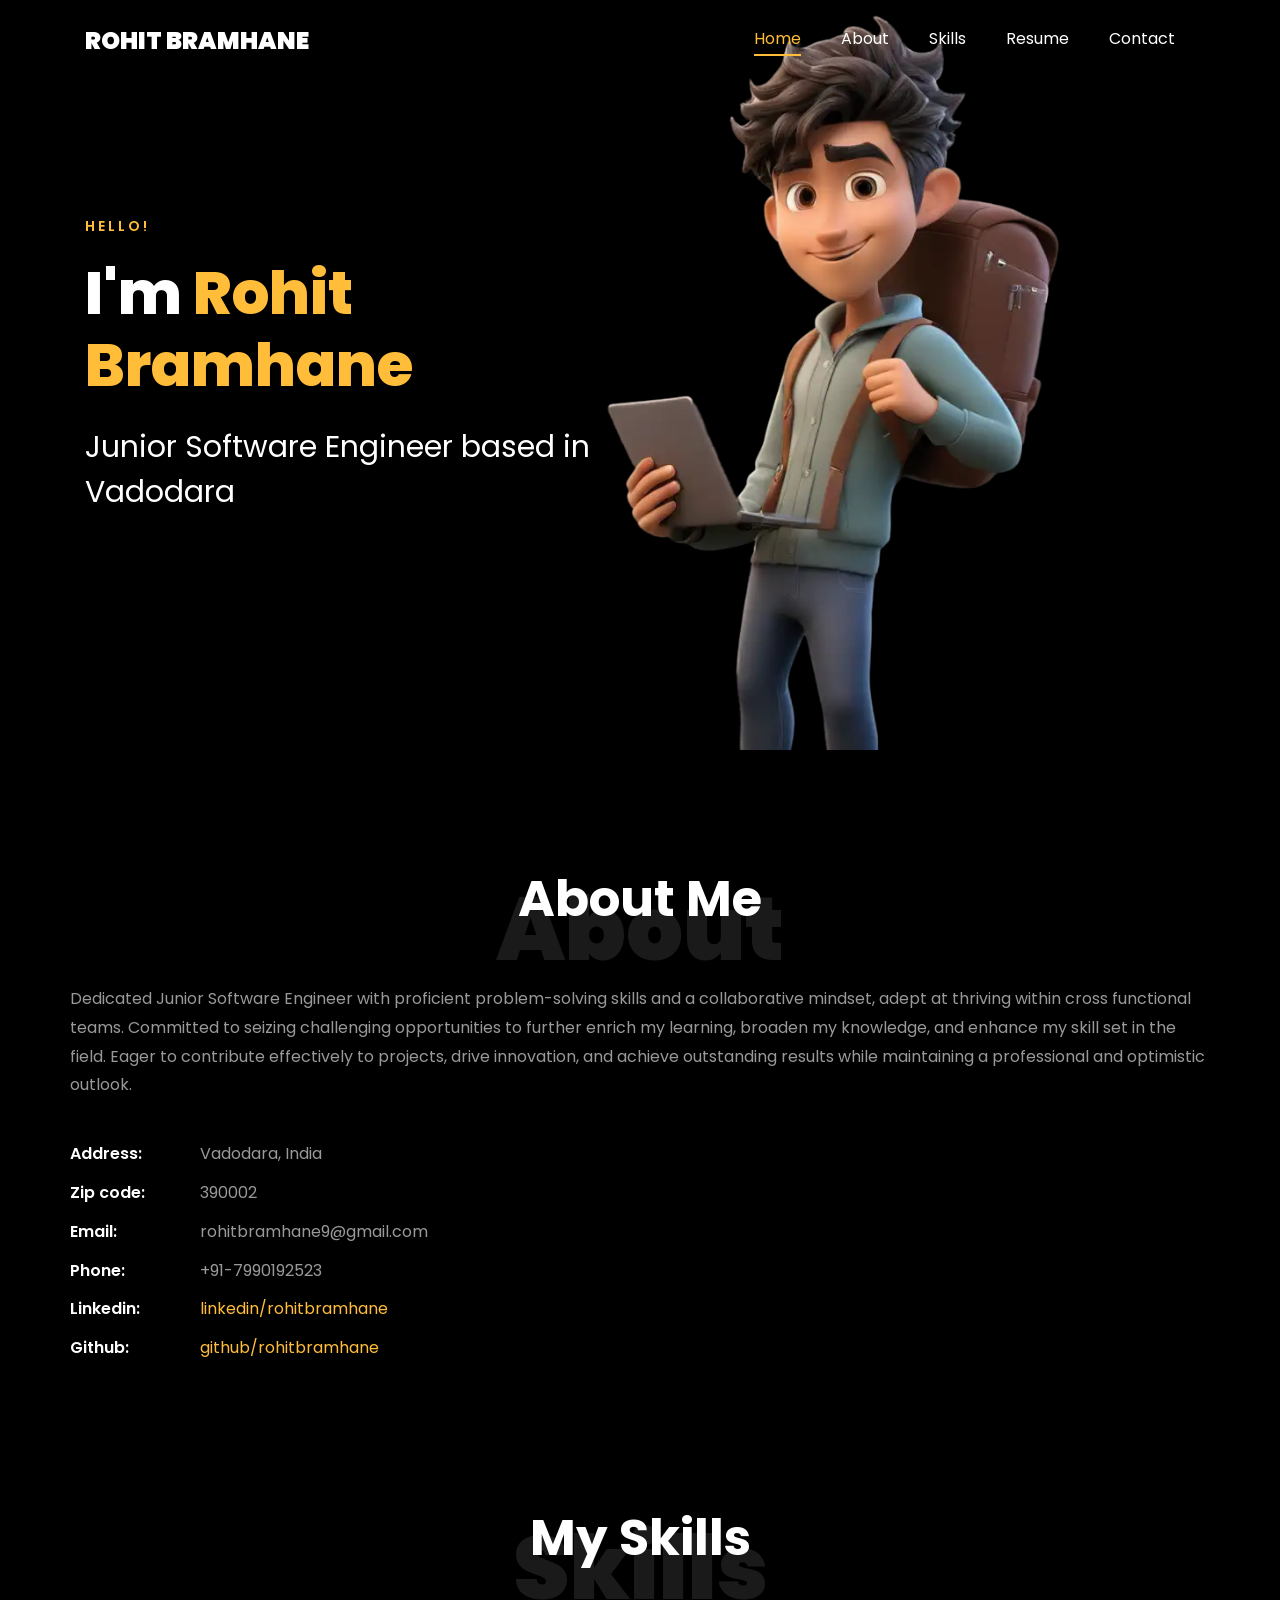
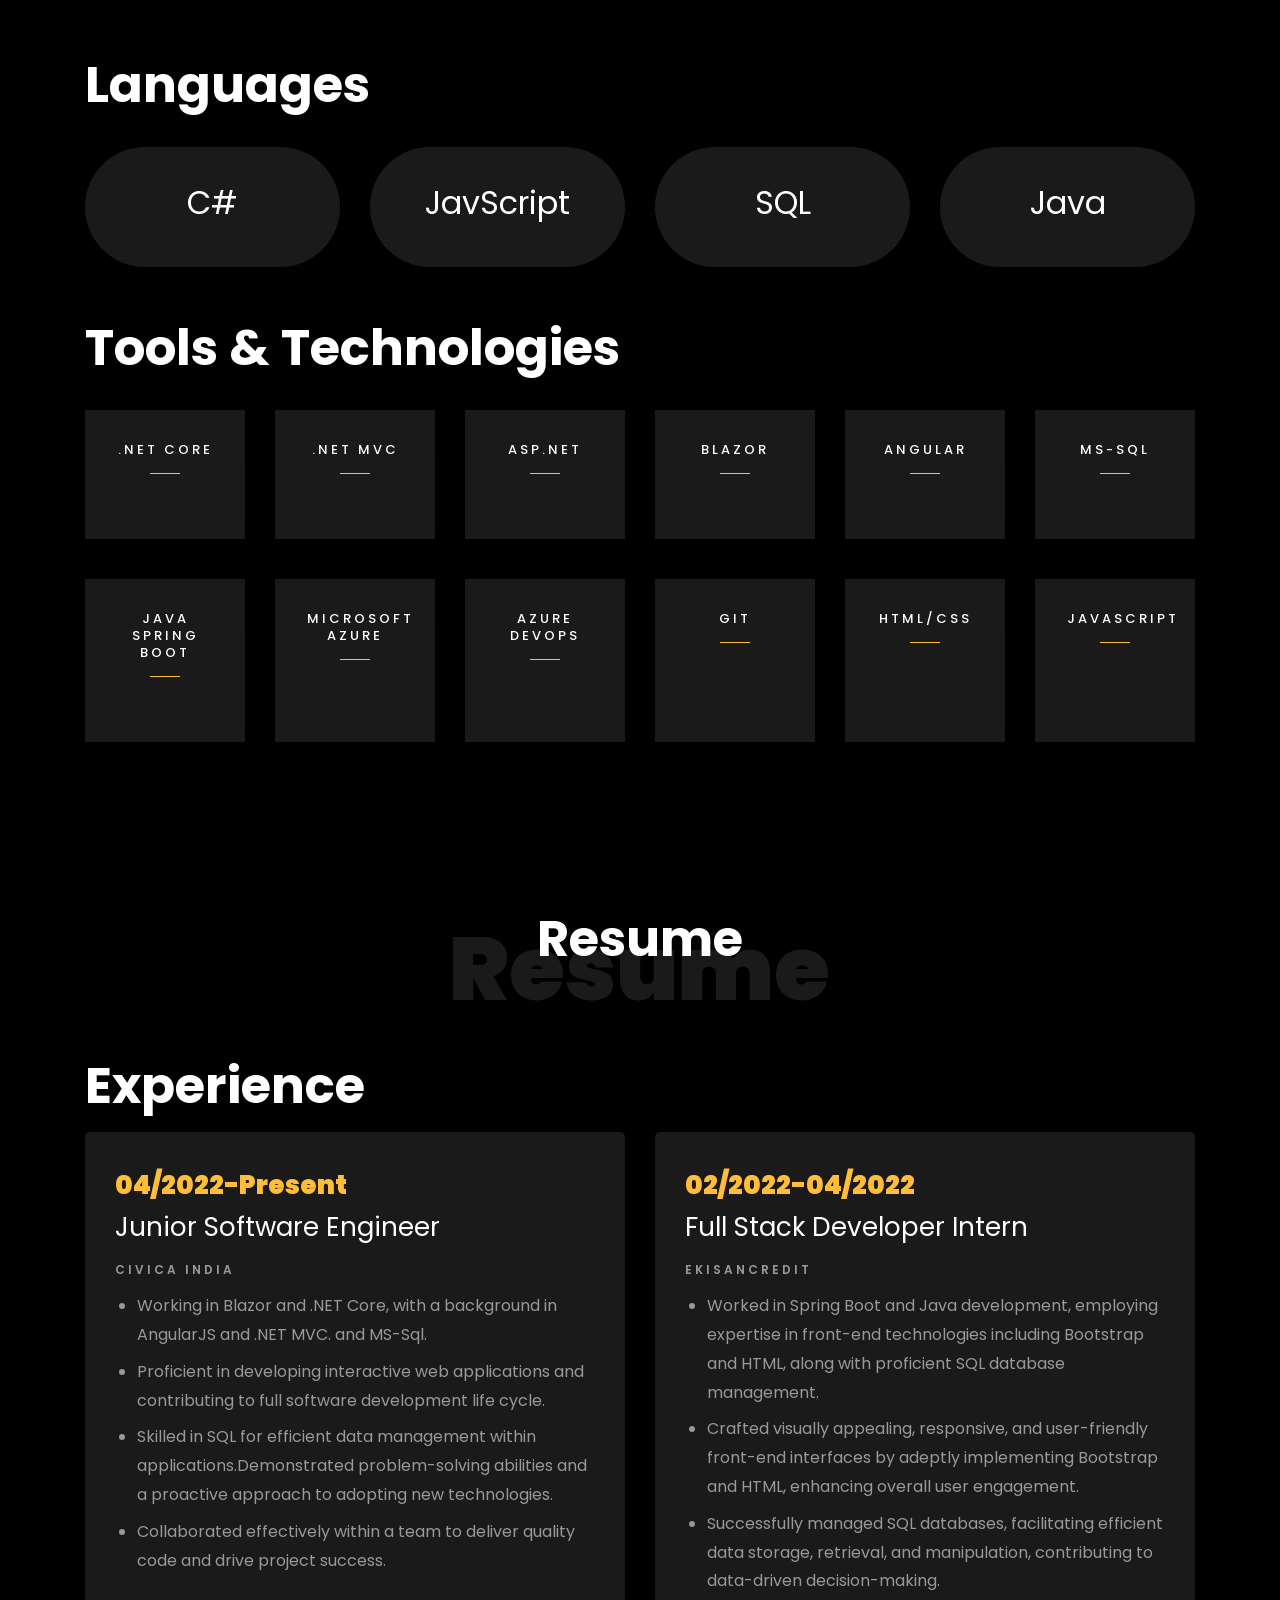
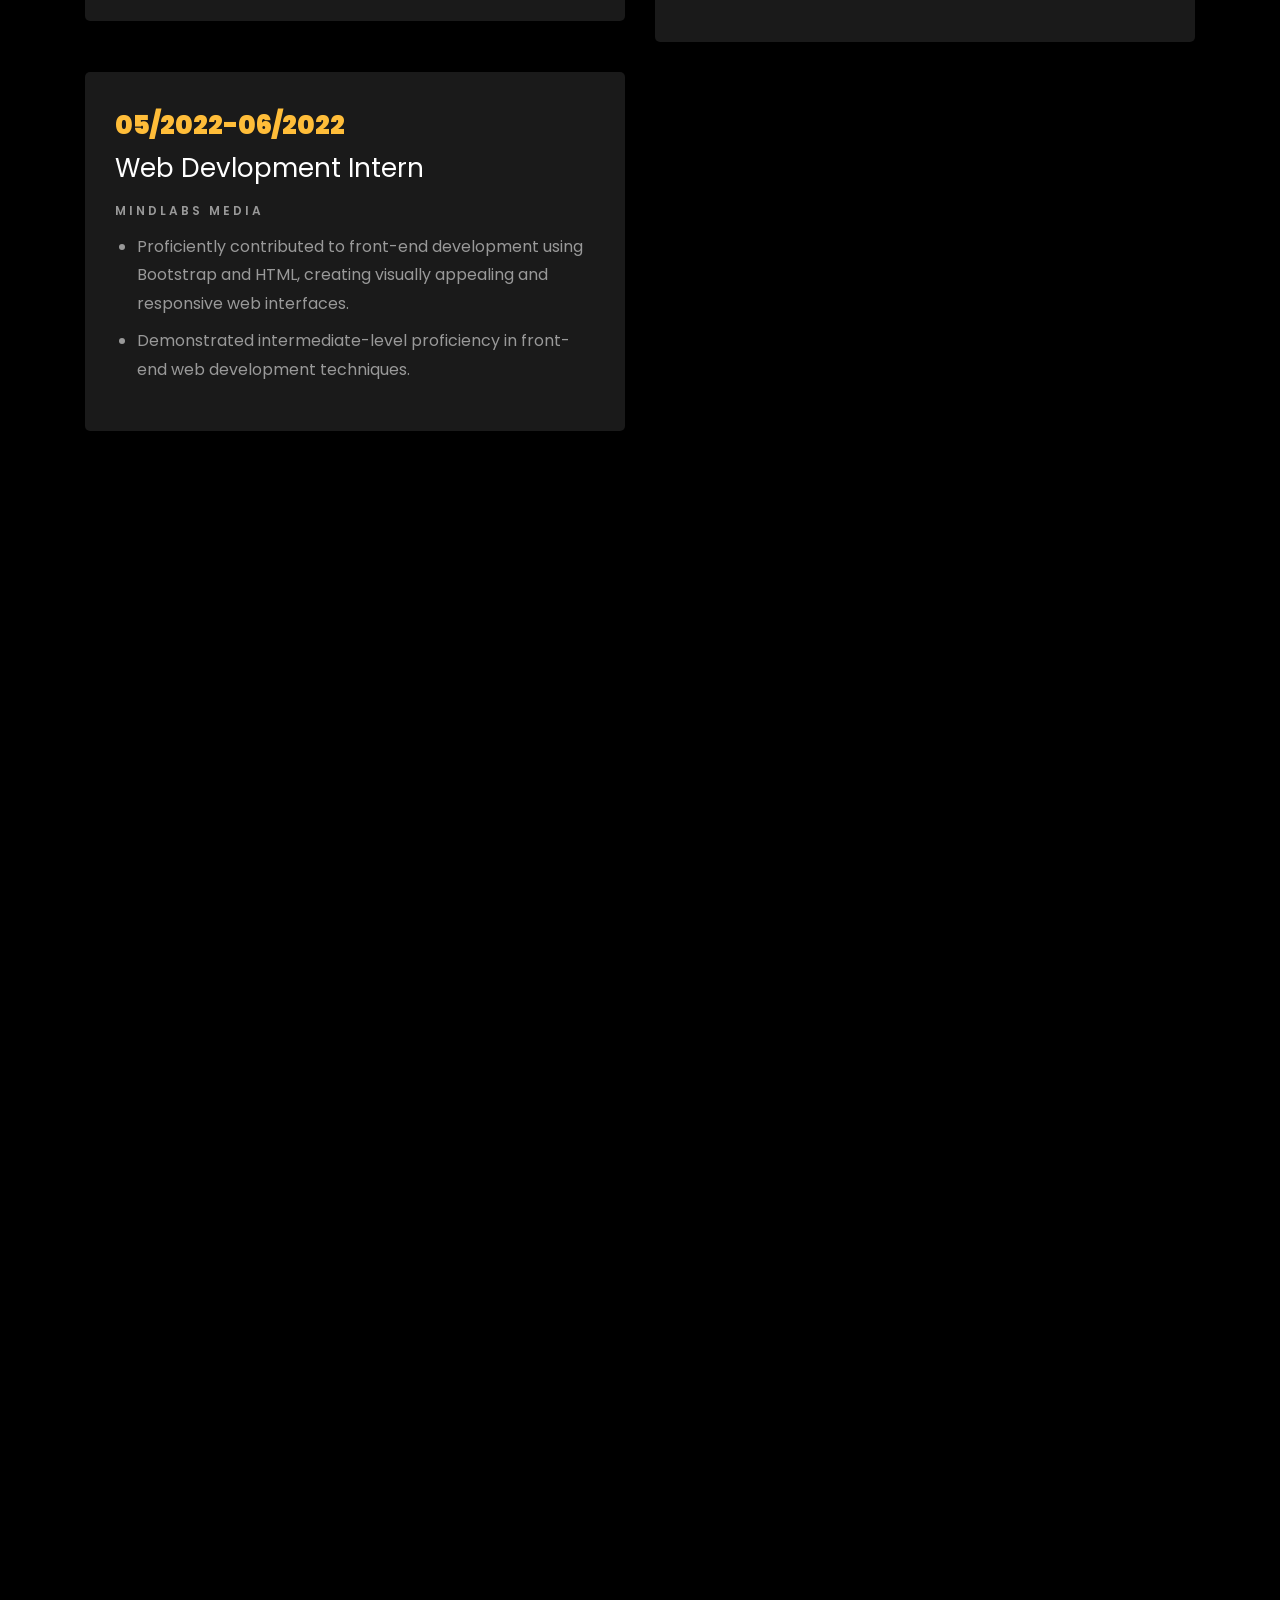
==== Rohit-Portfolio/index.html @ 4431d7fe "Initial-Commit added portfolio project created with Html/Css and Javascript" ====
<!DOCTYPE html>
<html lang="en">

<head>
	<title>Rohit Portfolio Website</title>
	<meta charset="utf-8">
	<meta name="viewport" content="width=device-width, initial-scale=1, shrink-to-fit=no">

	<link href="https://fonts.googleapis.com/css?family=Poppins:100,200,300,400,500,600,700,800,900" rel="stylesheet">

	<link rel="stylesheet" href="css/open-iconic-bootstrap.min.css">
	<link rel="stylesheet" href="css/animate.css">

	<link rel="stylesheet" href="css/owl.carousel.min.css">
	<link rel="stylesheet" href="css/owl.theme.default.min.css">
	<link rel="stylesheet" href="css/magnific-popup.css">

	<link rel="stylesheet" href="css/aos.css">

	<link rel="stylesheet" href="css/ionicons.min.css">

	<link rel="stylesheet" href="css/flaticon.css">
	<link rel="stylesheet" href="css/icomoon.css">
	<link rel="stylesheet" href="css/style.css">
</head>

<body data-spy="scroll" data-target=".site-navbar-target" data-offset="300">


	<nav class="navbar navbar-expand-lg navbar-dark ftco_navbar ftco-navbar-light site-navbar-target" id="ftco-navbar">
		<div class="container">
			<a class="navbar-brand" href="index.html">Rohit Bramhane</a>
			<button class="navbar-toggler js-fh5co-nav-toggle fh5co-nav-toggle" type="button" data-toggle="collapse"
				data-target="#ftco-nav" aria-controls="ftco-nav" aria-expanded="false" aria-label="Toggle navigation">
				<span class="oi oi-menu"></span> Menu
			</button>

			<div class="collapse navbar-collapse" id="ftco-nav">
				<ul class="navbar-nav nav ml-auto">
					<li class="nav-item"><a href="#home-section" class="nav-link"><span>Home</span></a></li>
					<li class="nav-item"><a href="#about-section" class="nav-link"><span>About</span></a></li>
					<li class="nav-item"><a href="#skills-section" class="nav-link"><span>Skills</span></a></li>
					<li class="nav-item"><a href="#resume-section" class="nav-link"><span>Resume</span></a></li>
					<li class="nav-item"><a href="#contact-section" class="nav-link"><span>Contact</span></a></li>
				</ul>
			</div>
		</div>
	</nav>
	<section id="home-section" class="hero">
		<div class="home-slider  owl-carousel">
			<div class="slider-item ">
				<div class="overlay"></div>
				<div style="max-width: 1000px;" class="container">
					<div class="row d-md-flex no-gutters slider-text align-items-end justify-content-end"
						data-scrollax-parent="true">
						<div class="one-third js-fullheight order-md-last img"
							style="background-image:url(images/software-engineer-img.webp);">
						</div>
						<div class="one-forth d-flex  align-items-center ftco-animate"
							data-scrollax=" properties: { translateY: '70%' }">
							<div class="text">
								<span class="subheading">Hello!</span>
								<h1 class="mb-4 mt-3">I'm <span>Rohit Bramhane</span></h1>
								<h2 class="mb-4">Junior Software Engineer based in Vadodara</h2>
							</div>
						</div>
					</div>
				</div>
			</div>		
	</section>

	<section class="ftco-about img ftco-section ftco-no-pb" id="about-section">
		<div class="container">
			<div class="row d-flex">
					<div class="row justify-content-center pb-3">
						<div class="col-md-12 heading-section ftco-animate">
							<div class="col-md-12 heading-section text-center ftco-animate">
							<h1 class="big big-2">About</h1>
							<h2 class="mb-4">About Me</h2>
							</div>
							<p class="pt-4">Dedicated Junior Software Engineer with proficient problem-solving skills and a collaborative mindset, adept at
								thriving within cross functional teams. Committed to seizing challenging opportunities to further enrich my
								learning, broaden my knowledge, and enhance my skill set in the field. Eager to contribute effectively to projects,
								drive innovation, and achieve outstanding results while maintaining a professional and optimistic outlook.</p>
							<ul class="about-info mt-4 px-md-0 px-2">
								<li class="d-flex"><span>Address:</span> <span>Vadodara, India</span></li>
								<li class="d-flex"><span>Zip code:</span> <span>390002</span></li>
								<li class="d-flex"><span>Email:</span> <span>rohitbramhane9@gmail.com</span></li>
								<li class="d-flex"><span>Phone: </span> <span>+91-7990192523</span></li>
								<li class="d-flex"><span>Linkedin: </span> <a href="https://www.linkedin.com/in/rohit-bramhane-777473171/">linkedin/rohitbramhane</a></li>
								<li class="d-flex"><span>Github: </span> <a href="https://github.com/rohitbramhane">github/rohitbramhane</a></li>
							</ul>
						</div>
					</div>
			</div>
		</div>
	</section>

	<section class="ftco-section pb-2" id="skills-section">
		<div class="container">
			<div class="row justify-content-center pb-5">
				<div class="col-md-12 heading-section text-center ftco-animate">
					<h1 class="big big-2">Skills</h1>
					<h2 class="mb-4">My Skills</h2>
				</div>
			</div>
			<div class="row mb-3">
				<div class="col-md-6 heading-section text-left ftco-animate">
					<h2 class="">Languages</h2>			
				</div>
			</div>
			<div class="row">
				<div class="col-md-3 text-center d-flex ftco-animate">
					<a style="border-radius: 4rem;" href="#" class="services-1">
						<div class="desc">
							<h2 class="">C#</h3>
						</div>
					</a>
				</div>
				<div class="col-md-3 text-center d-flex ftco-animate">
					<a style="border-radius: 4rem;" href="#" class="services-1">
						<div class="desc">
							<h2 class="">JavScript</h3>
						</div>
					</a>
				</div>
				<div class="col-md-3 text-center d-flex ftco-animate">
					<a style="border-radius: 4rem;" href="#" class="services-1">
						<div class="desc">
							<h2 class="">SQL</h3>
						</div>
					</a>
				</div>
				<div class="col-md-3 text-center d-flex ftco-animate">
					<a style="border-radius: 4rem;" href="#" class="services-1">
						<div class="desc">
							<h2 class="">Java</h3>
						</div>
					</a>
				</div>
			</div>
			<div class="row mb-3 mt-1">
				<div class="col-md-12 heading-section text-left ftco-animate">
					<h2 class="">Tools & Technologies</h2>			
				</div>
			</div>
			<div class="row">
				<div class="col-md-2 text-center d-flex ftco-animate">
					<a href="#" class="services-1">
						<div class="desc">
							<h3 class="mb-5">.NET Core</h3>
						</div>
					</a>
				</div>
				<div class="col-md-2 text-center d-flex ftco-animate">
					<a href="#" class="services-1">
						<div class="desc">
							<h3 class="mb-5">.NET MVC</h3>
						</div>
					</a>
				</div>
				<div class="col-md-2 text-center d-flex ftco-animate">
					<a href="#" class="services-1">
						<div class="desc">
							<h3 class="mb-5">ASP.NET</h3>
						</div>
					</a>
				</div>
				<div class="col-md-2 text-center d-flex ftco-animate">
					<a href="#" class="services-1">
						<div class="desc">
							<h3 class="mb-5">Blazor</h3>
						</div>
					</a>
				</div>
				<div class="col-md-2 text-center d-flex ftco-animate">
					<a href="#" class="services-1">
						<div class="desc">
							<h3 class="mb-5">Angular</h3>
						</div>
					</a>
				</div>
				<div class="col-md-2 text-center d-flex ftco-animate">
					<a href="#" class="services-1">
						<div class="desc">
							<h3 class="mb-5">MS-SQL</h3>
						</div>
					</a>
				</div>				
			</div>
			<div class="row">
				<div class="col-md-2 text-center d-flex ftco-animate">
					<a href="#" class="services-1">
						<div class="desc">
							<h3 class="mb-5">Java Spring Boot</h3>
						</div>
					</a>
				</div>
				<div class="col-md-2 text-center d-flex ftco-animate">
					<a href="#" class="services-1">
						<div class="desc">
							<h3 class="mb-5">Microsoft Azure</h3>
						</div>
					</a>
				</div>
				<div class="col-md-2 text-center d-flex ftco-animate">
					<a href="#" class="services-1">
						<div class="desc">
							<h3 class="mb-5">Azure Devops</h3>
						</div>
					</a>
				</div>
				<div class="col-md-2 text-center d-flex ftco-animate">
					<a href="#" class="services-1">
						<div class="desc">
							<h3 class="mb-5">Git</h3>
						</div>
					</a>
				</div>
				<div class="col-md-2 text-center d-flex ftco-animate">
					<a href="#" class="services-1">
						<div class="desc">
							<h3 class="mb-5">Html/Css</h3>
						</div>
					</a>
				</div>
				<div class="col-md-2 text-center d-flex ftco-animate">
					<a href="#" class="services-1">
						<div class="desc">
							<h3 class="mb-5">Javascript</h3>	
						</div>
					</a>
				</div>
			</div>
		</div>
	</section>

	<section class="ftco-section ftco-no-pb" id="resume-section">
		<div class="container">
			<div class="row justify-content-center pb-5">
				<div class="col-md-10 heading-section text-center ftco-animate">
					<h1 class="big big-2">Resume</h1>
					<h2 class="mb-4">Resume</h2>			
				</div>
			</div>
			<div class="row">
				<div class="col-md-6 heading-section text-left ftco-animate">
					<h2 class="">Experience</h2>			
				</div>
			</div>
			<div class="row">
				<div class="col-md-6">
					<div class="resume-wrap ftco-animate">
						<span class="date">04/2022-Present</span>
						<h2>Junior Software Engineer</h2>
						<span class="position">Civica India</span>
						<ul style="padding-inline-start: 22px;">
						<li class="mt-2">Working in Blazor and .NET Core, with a background in AngularJS and .NET MVC. and MS-Sql.</li>
						<li class="mt-2">Proficient in developing interactive web applications and contributing to full software development life cycle.</li>
						<li class="mt-2">Skilled in SQL for efficient data management within applications.Demonstrated problem-solving abilities and a proactive approach to adopting new technologies.</li>
						<li class="mt-2">Collaborated effectively within a team to deliver quality code and drive project success.</li>
						</ul>
					</div>
				</div>
				<div class="col-md-6">
					<div class="resume-wrap ftco-animate">
						<span class="date">02/2022-04/2022</span>
						<h2>Full Stack Developer Intern</h2>
						<span class="position">EKisanCredit</span>
						<ul style="padding-inline-start: 22px;">
							<li class="mt-2">Worked in Spring Boot and Java development, employing expertise
								in front-end technologies including Bootstrap and HTML, along with
								proficient SQL database management. </li>
							<li class="mt-2">Crafted visually appealing, responsive, and user-friendly front-end
								interfaces by adeptly implementing Bootstrap and HTML, enhancing overall user engagement.</li>
							<li class="mt-2">Successfully managed SQL databases, facilitating efficient data
								storage, retrieval, and manipulation, contributing to data-driven decision-making.</li>
						</ul>
					</div>					
				</div>
			</div>
			<div class="row">
				<div class="col-md-6">
					<div class="resume-wrap ftco-animate">
						<span class="date">05/2022-06/2022</span>
						<h2>Web Devlopment Intern</h2>
						<span class="position">MindLabs Media</span>
						<ul style="padding-inline-start: 22px;">
							<li class="mt-2">Proficiently contributed to front-end development using Bootstrap
								and HTML, creating visually appealing and responsive web
								interfaces.</li>
							<li class="mt-2">Demonstrated intermediate-level proficiency in front-end web
								development techniques.</li>
						</ul>
					</div>					
				</div>
			</div>
			<div class="row">
				<div class="col-md-6 heading-section text-left ftco-animate">
					<h2 class="">Education</h2>			
				</div>
			</div>
			<div class="row">
				<div class="col-md-6">
					<div class="resume-wrap ftco-animate">
						<span class="date">2018-2022</span>
						<h2>Bachelor of Engineering (B.E) in Computer Science & Technology</h2>
						<span class="position">ITM UNIVERSE (Gujarat Technological University)</span>
					</div>
				</div>
			</div>
			<div class="row">
				<div class="col-md-12 heading-section text-left ftco-animate">
					<h2 class="">Awards & Certifications</h2>			
				</div>
			</div>
			<div class="row">
				<div class="col-md-6">
					<a href="https://learn.microsoft.com/en-gb/users/rohitbramhane-9263/credentials/42733f1e4c0c6d3e?ref=https%3A%2F%2Fwww.linkedin.com%2F">
					<div class="resume-wrap ftco-animate">
						<h2>Microsoft Azure Fundamentals &nbsp;&nbsp;&nbsp;&nbsp;&nbsp; AZ-900</h2>
						<span class="position">Microsoft</span>
					</div>
				</a>
				</div>
			</div>
		</div>
	</section>

	<section class="ftco-section contact-section ftco-no-pb" id="contact-section">
		<div class="container">
			<div class="row justify-content-center mb-5 pb-3">
				<div class="col-md-7 heading-section text-center ftco-animate">
					<h1 class="big big-2">Contact</h1>
					<h2 class="mb-4">Contact Me</h2>
				</div>
			</div>

			<div class="row d-flex contact-info mb-5">
				<div class="col-md-6 col-lg-3 d-flex ftco-animate">
					<div class="align-self-stretch box p-4 text-center">
						<div class="icon d-flex align-items-center justify-content-center">
							<span class="icon-map-signs"></span>
						</div>
						<h3 class="mb-4">Address</h3>
						<p>Vadodara, Gujarat</p>
					</div>
				</div>
				<div class="col-md-6 col-lg-3 d-flex ftco-animate">
					<div class="align-self-stretch box p-4 text-center">
						<div class="icon d-flex align-items-center justify-content-center">
							<span class="icon-phone2"></span>
						</div>
						<h3 class="mb-4">Contact Number</h3>
						<p><a href="tel://1234567920">+91 7990192523</a></p>
					</div>
				</div>
				<div class="col-md-6 col-lg-3 d-flex ftco-animate">
					<div class="align-self-stretch box p-4 text-center">
						<div class="icon d-flex align-items-center justify-content-center">
							<span class="icon-paper-plane"></span>
						</div>
						<h3 class="mb-4">Email Address</h3>
						<p><a href="mailto:info@yoursite.com">rohitbramhane9@gmail.com</a></p>
					</div>
				</div>
				<div class="col-md-6 col-lg-3 d-flex ftco-animate">
					<div class="align-self-stretch box p-4 text-center">
						<div class="icon d-flex align-items-center justify-content-center">
							<span class="icon-globe"></span>
						</div>
						<h3 class="mb-4">Linkedin</h3>
						<p><a href="https://www.linkedin.com/in/rohit-bramhane-777473171/">linkedin/rohitbramhane</a></p>
					</div>
				</div>
			</div>			
		</div>
	</section>
	
	<!-- loader -->
	<div id="ftco-loader" class="show fullscreen"><svg class="circular" width="48px" height="48px">
			<circle class="path-bg" cx="24" cy="24" r="22" fill="none" stroke-width="4" stroke="#eeeeee" />
			<circle class="path" cx="24" cy="24" r="22" fill="none" stroke-width="4" stroke-miterlimit="10"
				stroke="#F96D00" />
		</svg></div>


	<script src="js/jquery.min.js"></script>
	<script src="js/jquery-migrate-3.0.1.min.js"></script>
	<script src="js/popper.min.js"></script>
	<script src="js/bootstrap.min.js"></script>
	<script src="js/jquery.easing.1.3.js"></script>
	<script src="js/jquery.waypoints.min.js"></script>
	<script src="js/jquery.stellar.min.js"></script>
	<script src="js/owl.carousel.min.js"></script>
	<script src="js/jquery.magnific-popup.min.js"></script>
	<script src="js/aos.js"></script>
	<script src="js/jquery.animateNumber.min.js"></script>
	<script src="js/scrollax.min.js"></script>

	<script src="js/main.js"></script>

</body>
</html>
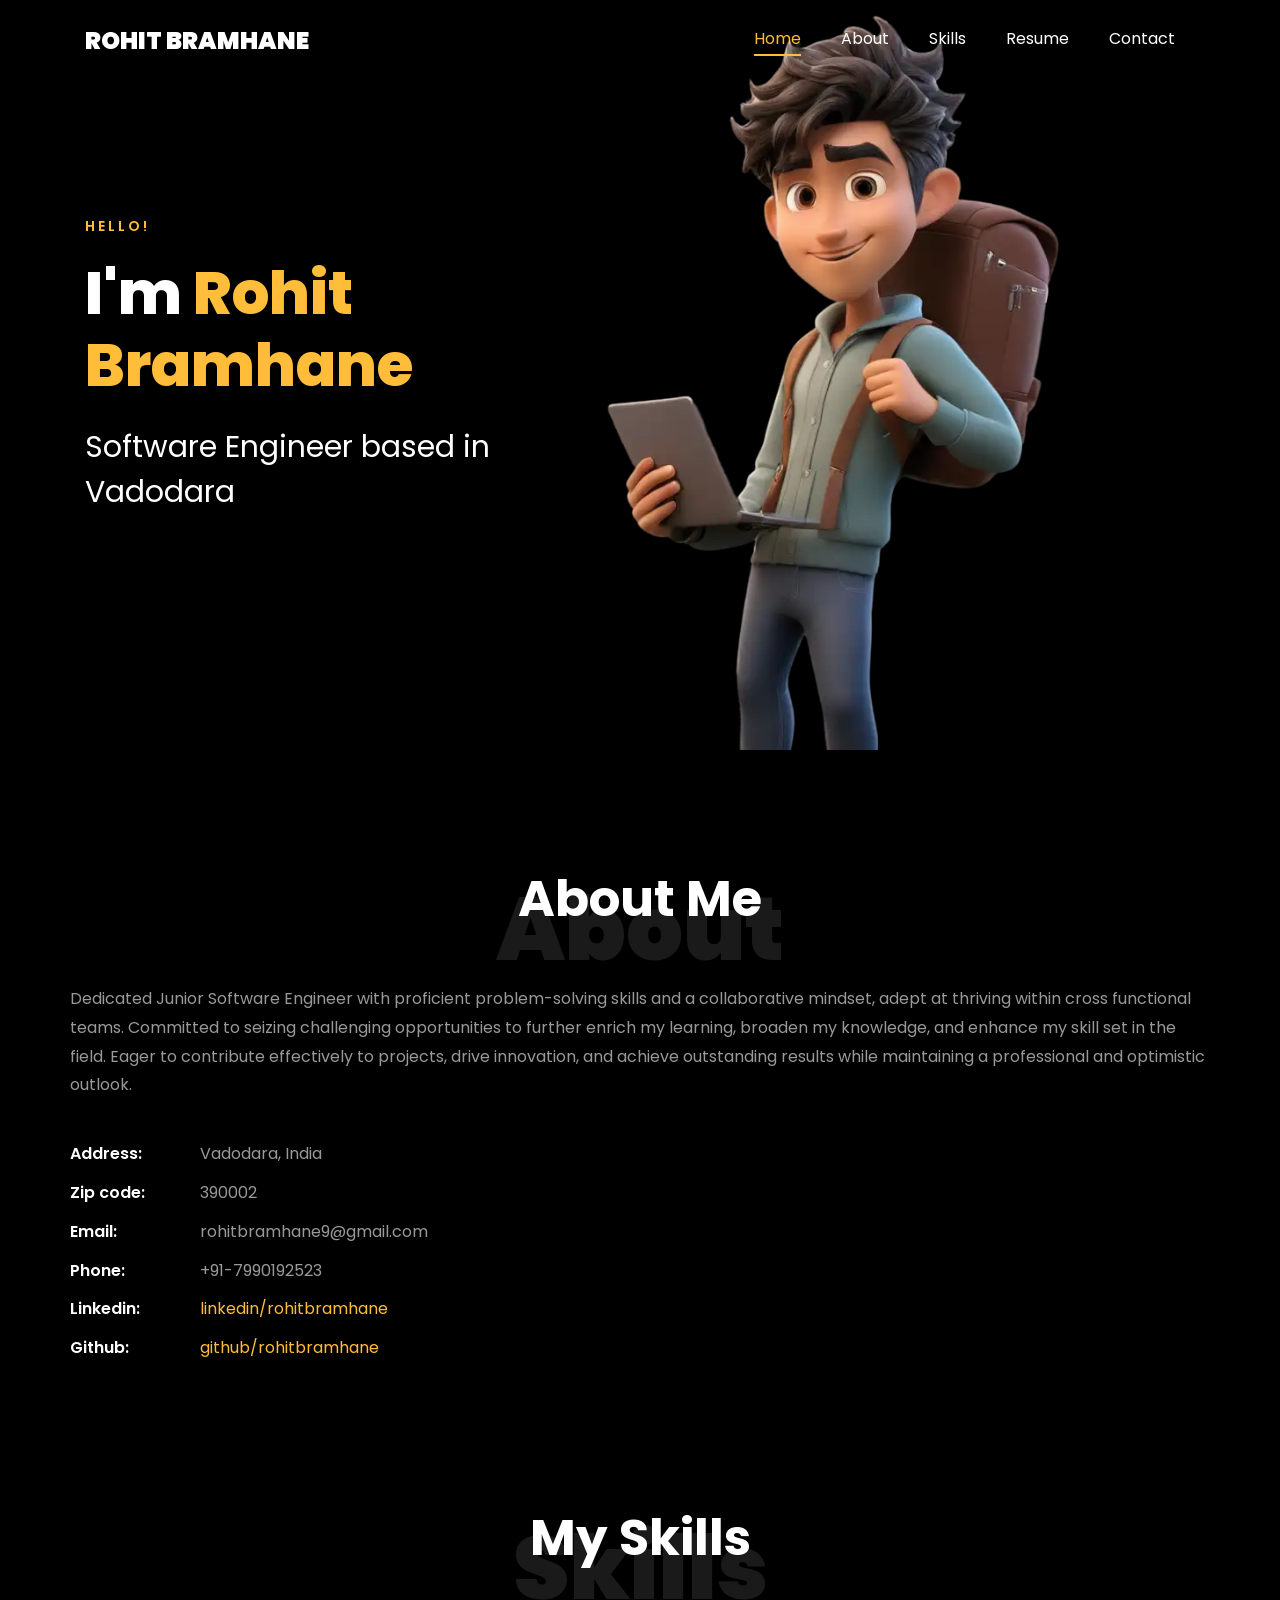
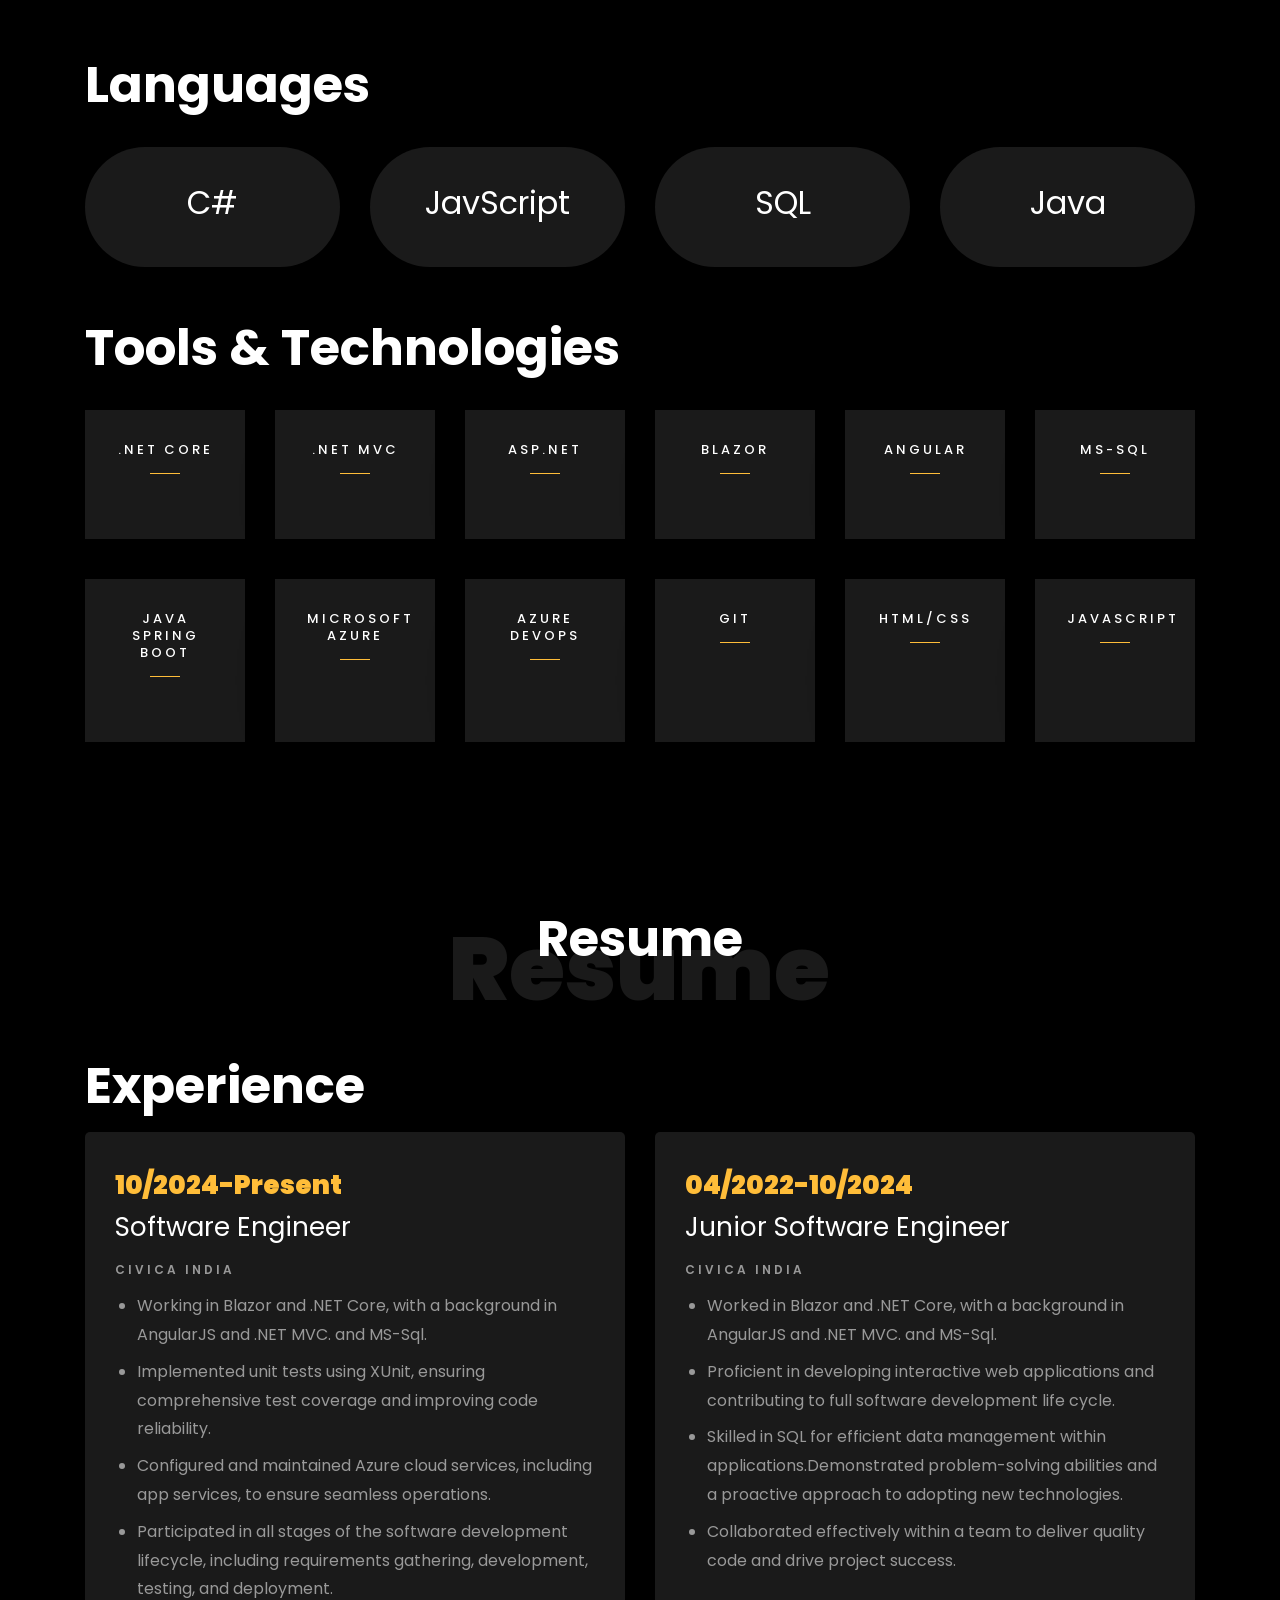
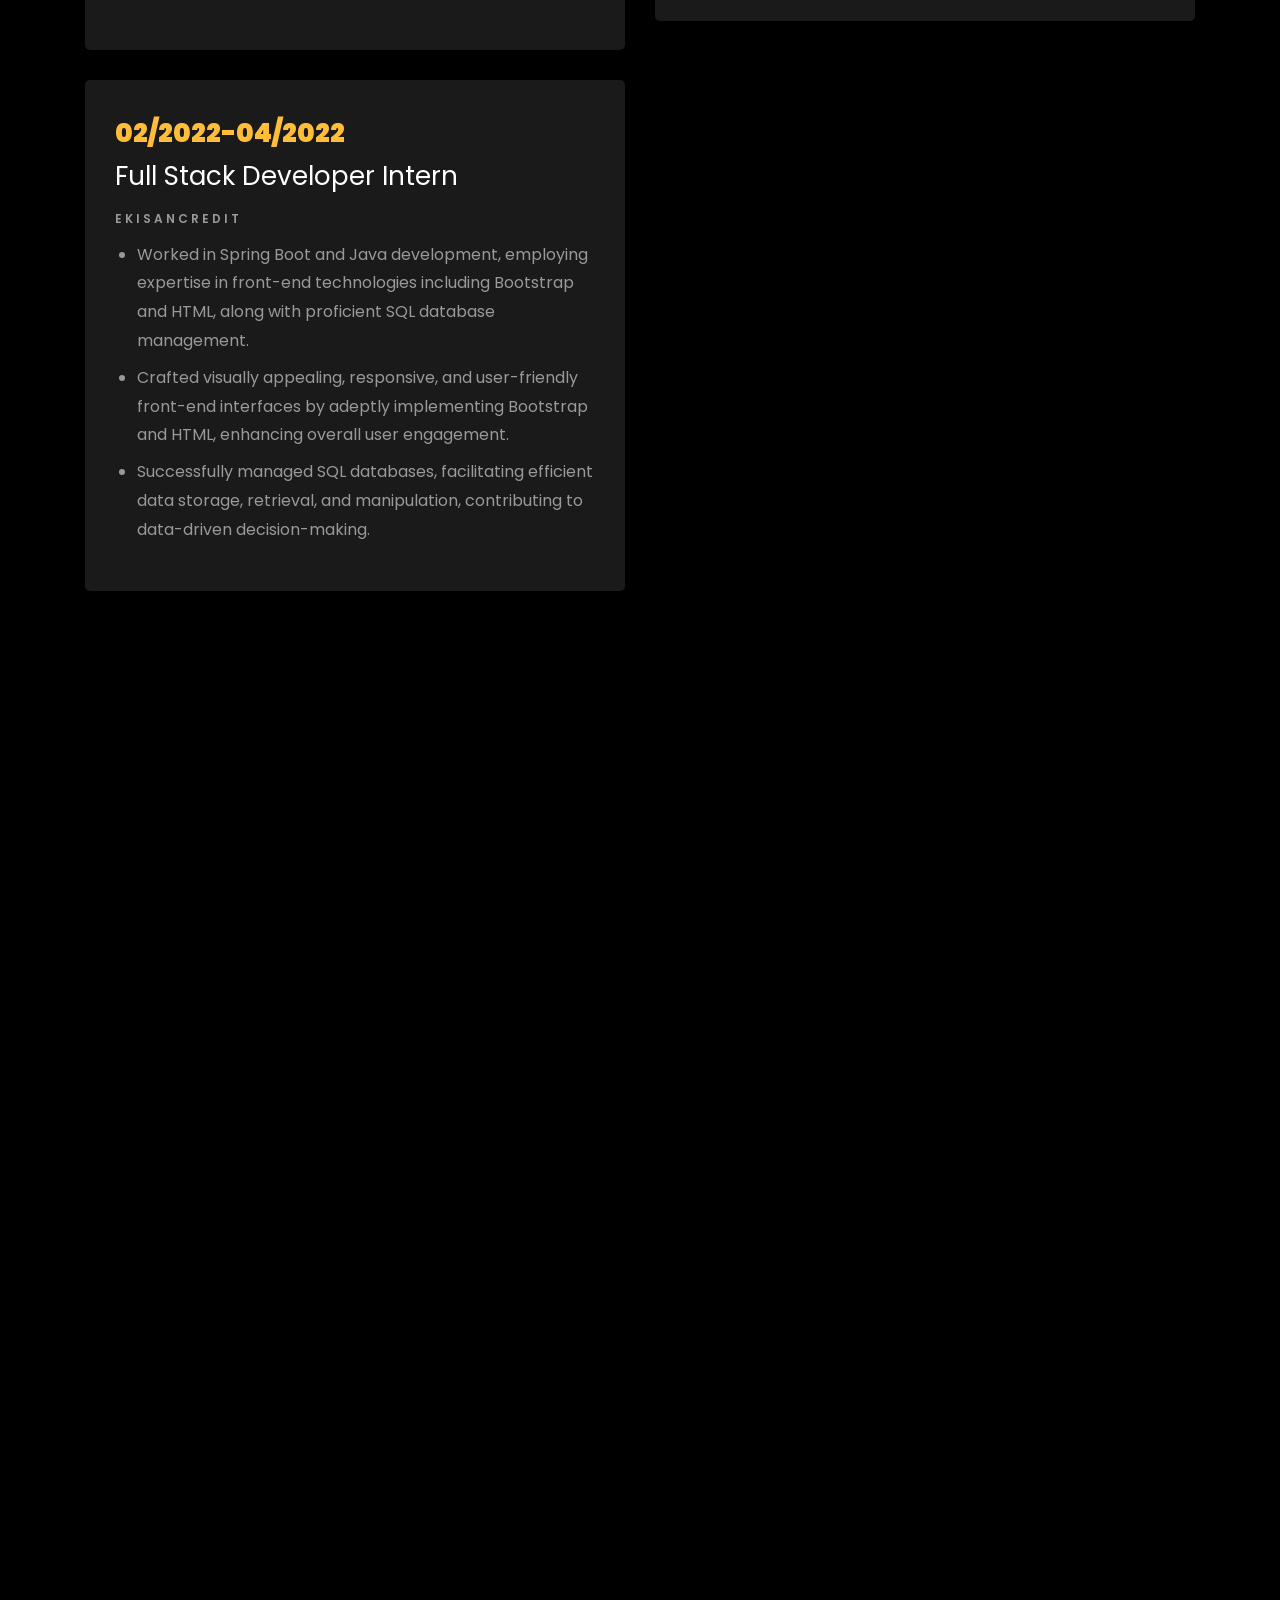
==== commit 7db76d9e: "Updated title" ====
--- a/Rohit-Portfolio/index.html
+++ b/Rohit-Portfolio/index.html
@@ -61,7 +61,7 @@
 							<div class="text">
 								<span class="subheading">Hello!</span>
 								<h1 class="mb-4 mt-3">I'm <span>Rohit Bramhane</span></h1>
-								<h2 class="mb-4">Junior Software Engineer based in Vadodara</h2>
+								<h2 class="mb-4">Software Engineer based in Vadodara</h2>
 							</div>
 						</div>
 					</div>
@@ -251,17 +251,33 @@
 			<div class="row">
 				<div class="col-md-6">
 					<div class="resume-wrap ftco-animate">
-						<span class="date">04/2022-Present</span>
+						<span class="date">10/2024-Present</span>
+						<h2>Software Engineer</h2>
+						<span class="position">Civica India</span>
+						<ul style="padding-inline-start: 22px;">
+						<li class="mt-2">Working in Blazor and .NET Core, with a background in AngularJS and .NET MVC. and MS-Sql.</li>
+						<li class="mt-2">Implemented unit tests using XUnit, ensuring comprehensive test coverage and improving code reliability.</li>
+						<li class="mt-2">Configured and maintained Azure cloud services, including app services, to ensure seamless operations.</li>
+						<li class="mt-2">Participated in all stages of the software development lifecycle, including requirements gathering, 
+							development, testing, and deployment.</li>
+						</ul>
+					</div>
+				</div>
+				<div class="col-md-6">
+					<div class="resume-wrap ftco-animate">
+						<span class="date">04/2022-10/2024</span>
 						<h2>Junior Software Engineer</h2>
 						<span class="position">Civica India</span>
 						<ul style="padding-inline-start: 22px;">
-						<li class="mt-2">Working in Blazor and .NET Core, with a background in AngularJS and .NET MVC. and MS-Sql.</li>
+						<li class="mt-2">Worked in Blazor and .NET Core, with a background in AngularJS and .NET MVC. and MS-Sql.</li>
 						<li class="mt-2">Proficient in developing interactive web applications and contributing to full software development life cycle.</li>
 						<li class="mt-2">Skilled in SQL for efficient data management within applications.Demonstrated problem-solving abilities and a proactive approach to adopting new technologies.</li>
 						<li class="mt-2">Collaborated effectively within a team to deliver quality code and drive project success.</li>
 						</ul>
 					</div>
 				</div>
+			</div>
+			<div class="row">
 				<div class="col-md-6">
 					<div class="resume-wrap ftco-animate">
 						<span class="date">02/2022-04/2022</span>
@@ -278,8 +294,6 @@
 						</ul>
 					</div>					
 				</div>
-			</div>
-			<div class="row">
 				<div class="col-md-6">
 					<div class="resume-wrap ftco-animate">
 						<span class="date">05/2022-06/2022</span>
@@ -352,7 +366,7 @@
 							<span class="icon-phone2"></span>
 						</div>
 						<h3 class="mb-4">Contact Number</h3>
-						<p><a href="tel://1234567920">+91 7990192523</a></p>
+						<p><a href="tel://+917990192523">+91 7990192523</a></p>
 					</div>
 				</div>
 				<div class="col-md-6 col-lg-3 d-flex ftco-animate">
@@ -361,7 +375,7 @@
 							<span class="icon-paper-plane"></span>
 						</div>
 						<h3 class="mb-4">Email Address</h3>
-						<p><a href="mailto:info@yoursite.com">rohitbramhane9@gmail.com</a></p>
+						<p><a href="mailto:rohitbramhane9@gmail.com">rohitbramhane9@gmail.com</a></p>
 					</div>
 				</div>
 				<div class="col-md-6 col-lg-3 d-flex ftco-animate">
